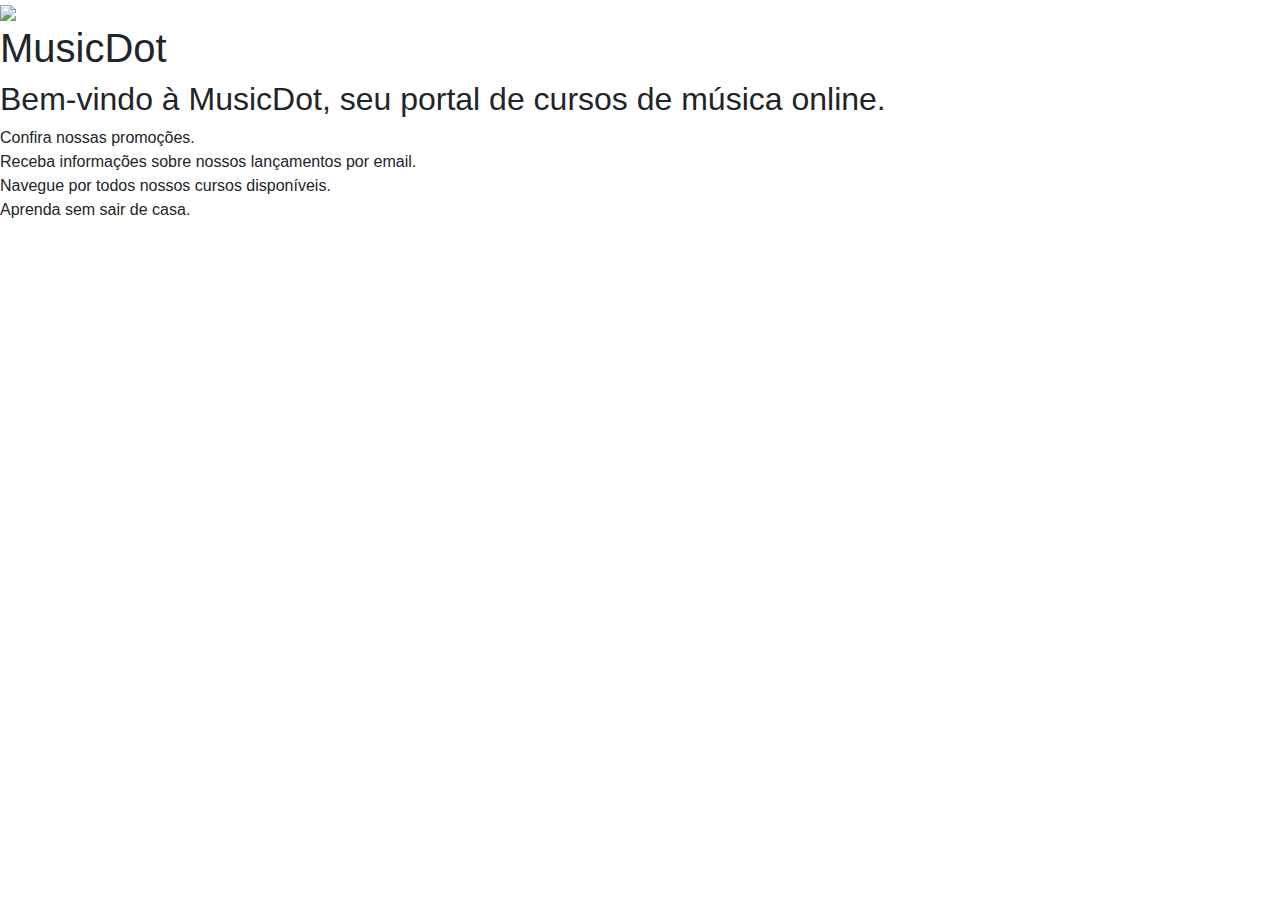
==== index.html @ 05663f5e "first commit" ====
<!DOCTYPE html>
<html>
    <head>
        <title>MusicDot</title>
        <meta charset="utf-8">
        <link rel="stylesheet" href="reset.css">
        <link rel="stylesheet" href="bootstrap.css">
    </head>

    <body>
        <img src="logo.svg" width="10%">
        <h1>MusicDot</h1>
        <h2>Bem-vindo	à	MusicDot,	seu	portal	de	cursos	de	música	online.</h2>
        <ul>
                <li>Confira	nossas	promoções.</li>
                <li>Receba	informações	sobre	nossos	lançamentos	por	email.</li>
                <li>Navegue	por	todos	nossos	cursos	disponíveis.</li>
                <li>Aprenda	sem	sair	de	casa.</li>
        </ul>
    </body>

</html>
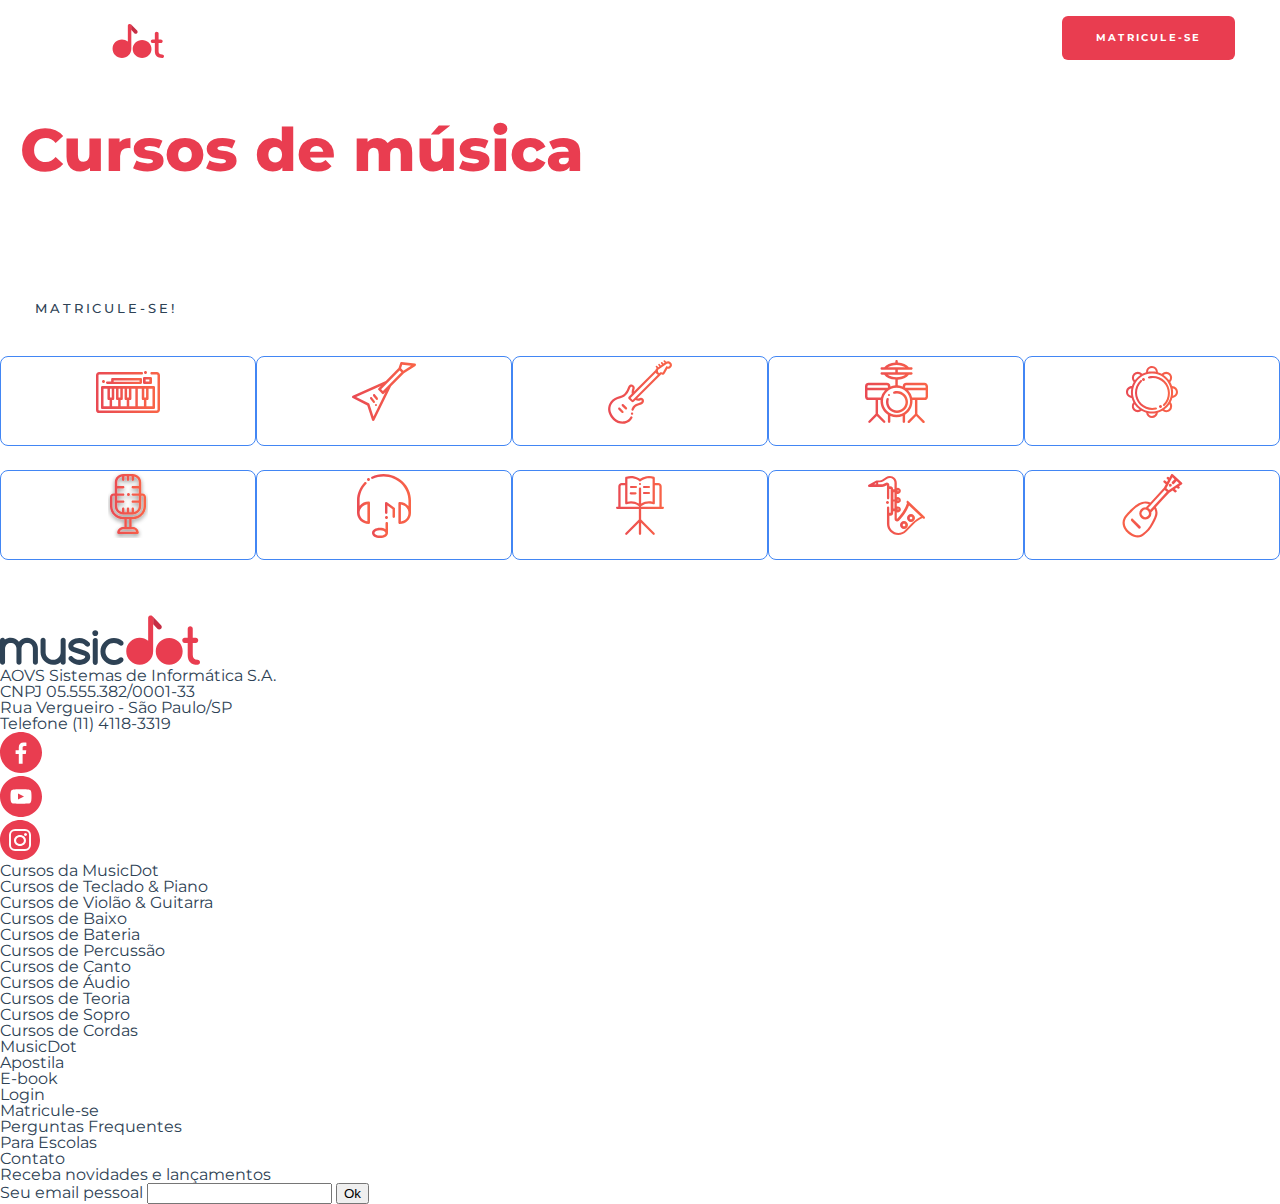
==== commit a966a2dd: "Melhoria HTML/CSS" ====
--- a/index.html
+++ b/index.html
@@ -1,25 +1,161 @@
 <!DOCTYPE html>
 <html>
-    <head>
-        <title>MusicDot</title>
-        <meta charset="utf-8">
-        <link rel="stylesheet" href="reset.css">
-        <link rel="stylesheet" href="bootstrap.css">
-    </head>
 
-    <body>
-        <img src="logo.svg" width="10%">
-        <h1>MusicDot</h1>
-        <h2>Bem-vindo	à	MusicDot,	seu	portal	de	cursos	de	música	online.</h2>
-        <ul>
-                <li>Confira	nossas	promoções.</li>
-                <li>Receba	informações	sobre	nossos	lançamentos	por	email.</li>
-                <li>Navegue	por	todos	nossos	cursos	disponíveis.</li>
-                <li>Aprenda	sem	sair	de	casa.</li>
-        </ul>
-    </body>
+<head>
+    <title>♫ MusicDot</title>
+    <meta charset="utf-8">
+    <link rel="stylesheet" href="https://fonts.googleapis.com/css?family=Montserrat:300,400,500,
+600,700,&display=block">
+    <link rel="stylesheet" href="reset.css">
+    <link rel="stylesheet" href="cabecalho.css">
+    <link rel="stylesheet" href="rodape.css">
+    <link rel="stylesheet" href="form-newsletter.css">
+    <link rel="stylesheet" href="container.css">
+    <link rel="stylesheet" href="cursos.css">
+</head>
 
-</html>
+<body>
+    <section class="home">
+        <header class="cabecalho">
+            <div class="logo">
+                <a href="index.html"><img class="cabecalho__logo" src="img/musicdot-logo-light.svg"
+                        title="Ir para a página inicial da Musicdot" alt="Musicdot">
+            </div>
+            <nav class="cabecalho_principal-nav">
+                <ul class="cabecalho__item">
+                    <li class="cabecalho__item-menu"><a href="Sobre.html#contato">Contato</a></li>
+                    <li class="cabecalho__item-menu"><a href="Sobre.html#contato">Entrar</a></li>
+                    <li class="cabecalho__item-menu cabecalho__item-menu-matricular"><a
+                            href="Sobre.html#contato">Matricule-se</a></li>
+                </ul>
+            </nav>
+        </header>
 
+        <main>
+            <section class="cursos">
+                <article class="cursos__chamada --largura-grande">
+                    <h1 class="chamada__titulo"><span class="chamada__titulo">Cursos de música<br></span><strong
+                            class="chamada__titulo--destaque"> online</strong></h1>
+                    <p class="chamada_p"> Comece agora e aprenda sua primeira música em <strong
+                            class="chamada__p--destaque">10 minutos!</strong></p>
+                    <a href="cursos.html" class="chamada__cursos__matricula botao">Matricule-se!</a>
+                </article>
+                <div class="cursos_lista">
+                    <nav class="cursos_lista-categorias">
+                        <ul class="cursos__lista">
+                            <li class="lista__categoria"><a href="#"><img src="img/icone-teclado-piano.svg">
+                                    <p>Teclado & Piano</p>
+                                </a></li>
+                            <li class="lista__categoria"><a href="#"><img src="img/icones-violao-guitarra.svg">
+                                    <p>Violão & Guitarra</p>
+                                </a></li>
+                            <li class="lista__categoria"><a href="#"><img src="img/icones-baixo.svg">
+                                    <p>Baixo</p>
+                                </a></li>
+                            <li class="lista__categoria"><a href="#"><img src="img/icones-bateria.svg">
+                                    <p>Bateria</p>
+                                </a></li>
+                            <li class="lista__categoria"><a href="#"><img src="img/icones-percussao.svg">
+                                    <p>Percussão</p>
+                                </a></li>
+                            <li class="lista__categoria"><a href="#"><img src="img/icones-canto.svg">
+                                    <p>Canto</p>
+                                </a></li>
+                            <li class="lista__categoria"><a href="#"><img src="img/icones-audio.svg">
+                                    <p>Áudio</p>
+                                </a></li>
+                            <li class="lista__categoria"><a href="#"><img src="img/icones-teoria.svg">
+                                    <p>Teoria</p>
+                                </a></li>
+                            <li class="lista__categoria"><a href="#"><img src="img/icones-sopro.svg">
+                                    <p>Sopro</p>
+                                </a></li>
+                            <li class="lista__categoria"><a href="#"><img src="img/icone-cordas.svg">
+                                    <p>Cordas</p>
+                                </a></li>
+                        </ul>
+                    </nav>
+                </div>
+            </section>
+        </main>
+    </section>
 
-		+    <footer class="rodape container">
+        <section class="rodape__secao rodape__secao-sobre">
+            <img class="rodape__logo" src="img/logo.svg" alt="Logo da MusicDot">
+
+            <p class="rodape__infos-empresa">
+                AOVS Sistemas de Informática S.A.
+                <br>
+                CNPJ 05.555.382/0001-33
+                <br>
+                Rua Vergueiro - São Paulo/SP
+                <br>
+                Telefone (11) 4118-3319
+            </p>
+
+            <ul class="rodape__lista-midias-sociais">
+                <li class="rodape__item-midias-sociais">
+                    <a href="https://www.facebook.com/musicotonline">
+                        <img src="img/footer-icone-facebook.svg" alt="MusicDot no Facebook">
+                    </a>
+                </li>
+                <li class="rodape__item-midias-sociais">
+                    <a href="https://www.youtube.com/user/musicdotonline">
+                        <img src="img/footer-icone-youtube.svg" alt="MusicDot no Youtube">
+                    </a>
+                </li>
+                <li class="rodape__item-midias-sociais">
+                    <a href="https://www.instagram.com/musicdotonline/">
+                        <img src="img/footer-icone-instagram.svg" alt="MusicDot no Instagram">
+                    </a>
+                </li>
+            </ul>
+        </section>
+
+        <section class="rodape__secao rodape__secao-cursos">
+            <h2 class="rodape__titulo">Cursos da MusicDot</h2>
+            <nav>
+                <ul>
+                    <li class="rodape_item-lista"><a href="#">Cursos de Teclado & Piano</a></li>
+                    <li class="rodape_item-lista"><a href="#">Cursos de Violão & Guitarra</a></li>
+                    <li class="rodape_item-lista"><a href="#">Cursos de Baixo</a></li>
+                    <li class="rodape_item-lista"><a href="#">Cursos de Bateria</a></li>
+                    <li class="rodape_item-lista"><a href="#">Cursos de Percussão</a></li>
+                    <li class="rodape_item-lista"><a href="#">Cursos de Canto</a></li>
+                    <li class="rodape_item-lista"><a href="#">Cursos de Áudio</a></li>
+                    <li class="rodape_item-lista"><a href="#">Cursos de Teoria</a></li>
+                    <li class="rodape_item-lista"><a href="#">Cursos de Sopro</a></li>
+                    <li class="rodape_item-lista"><a href="#">Cursos de Cordas</a></li>
+                </ul>
+            </nav>
+        </section>
+
+        <section class="rodape__secao rodape__secao-links">
+            <h2 class="rodape__titulo">MusicDot</h2>
+            <nav>
+                <ul>
+                    <li class="rodape_item-lista"><a href="#">Apostila</a></li>
+                    <li class="rodape_item-lista"><a href="#">E-book</a></li>
+                    <li class="rodape_item-lista"><a href="#">Login</a></li>
+                    <li class="rodape_item-lista"><a href="#">Matricule-se</a></li>
+                    <li class="rodape_item-lista"><a href="#">Perguntas Frequentes</a></li>
+                    <li class="rodape_item-lista"><a href="#">Para Escolas</a></li>
+                    <li class="rodape_item-lista"><a href="#">Contato</a></li>
+                </ul>
+            </nav>
+        </section>
+
+        <section class="rodape__secao rodape__secao-newsletter">
+            <h2 class="rodape__titulo">Receba novidades e lançamentos</h2>
+
+            <form action="#" method="get" class="form-newsletter">
+                <label for="form-newsletter__label" class="form-newsletter__label">Seu email pessoal</label>
+                <input id="email-newsletter" name="email-newsletter" type="email" class="form-newsletter__campo">
+                <button type="submit" class="form-newsletter__botao"> Ok </button>
+            </form>
+        </section>
+    </footer>
+</body>
+
+</html>--- a/cabecalho.css
+++ b/cabecalho.css
@@ -0,0 +1,77 @@
+.home {
+    background-image: url(img/home-background.png);
+    background-size: cover;
+    background-repeat: none;
+}
+
+.cabecalho {
+    align-items: left;
+    font-size: 0.6rem;
+    font-weight: bold;
+    text-transform: uppercase;
+    letter-spacing: 0.23em;
+    padding: 25px;
+    width: 100%;
+    box-sizing: border-box;
+    color: #ffffff;
+    background-color: transparent;
+}
+
+.cabecalho__logo {
+    width: 14.5em;
+    padding: 16px 0;
+    z-index: 2;
+    display: inline-block;
+}
+
+.cabecalho_principal-nav {
+    justify-content: space-around;
+    float: right;
+    padding: 16px 0 24px;
+    align-items: center;
+    height: 68px;
+    display: flex;
+}
+
+.cabecalho__item {
+    display: flex;
+    align-items: center;
+    color: #ffffff;
+}
+
+.cabecalho__item-menu {
+    align-items: center;
+    margin: 20px;
+    display: flex;
+    justify-content: space-around;
+}
+
+@media (min-width: 640px) {
+    .cabecalho {
+        padding-top: 0;
+        padding-bottom: 0;
+        display: flex;
+        justify-content: space-between;
+        align-items: center;
+    }
+
+    .cabecalho__logo {
+        padding: 2.5em 0;
+    }
+
+    .cabecalho__menu {
+        background-color: transparent;
+    }
+}
+
+@media (min-width: 770px) {
+    .cabecalho__item-menu-matricular {
+        margin-left: 1.42em;
+        border-radius: 6px;
+        background-color: #e93d50;
+    }
+
+    .cabecalho__item-menu-matricular a {
+        padding: 1.8em 3.5em;
+    }
+}
--- a/cursos.css
+++ b/cursos.css
@@ -0,0 +1,98 @@
+.--largura-máxima {
+    width: 100%;
+}
+
+.--largura-grande {
+    width: 80%;
+}
+
+* {
+    box-sizing: border-box;
+}
+
+.botao {
+    font-size: .8rem;
+    font-weight: 500;
+    letter-spacing: 2.9px;
+    text-transform: uppercase;
+    padding: 1rem 15px;
+    margin-top: .5rem;
+    margin-bottom: .5rem;
+    border-radius: 6px;
+    transition: .25s;
+}
+
+.botao:hover {
+    transform: translate(0, .22rem);
+    transition: .25s;
+}
+
+.cursos {
+    padding-top: 16px;
+    padding-bottom: 33px;
+}
+
+.cursos__chamada {
+    align-items: left;
+    padding: 20px;
+    
+}
+
+.chamada__titulo {
+    color: #e93d50;
+    font-weight: 800;
+    font-size: 60px;
+    margin-bottom: .3rem;
+}
+
+.chamada__titulo--destaque {
+    color: #fff;
+}
+
+.chamada_p {
+    font-weight: 500;
+    font-size: 22px;
+    line-height: 1.3;
+    margin: 1rem 0;
+    color: #fff;
+}
+
+.chamada__p--destaque {
+    font-weight: bold;
+}
+
+.cursos__lista {
+    color: #fff;
+    display: flex;
+    flex-wrap: wrap;
+    justify-content: space-around;
+    padding: 0 0 8px;
+    margin: 0 0 10px;
+
+}
+
+.lista_categoria_curso {
+    text-decoration: none;
+    text-transform: none;
+}
+
+.lista__categoria {
+    width: 20%;
+    height: 90px;
+    padding: 10px;
+    margin-top: 20px;
+    margin-bottom: 4px;
+    text-align: center;
+    justify-content: center;
+    border: 1px solid #4286f4;
+    border-radius: 8px;
+    font-weight: bold;
+    display: flex;
+    flex-direction: column;
+    align-items: center;
+    max-width: 80%;
+}
+
+.lista__categoria:hover {
+    cursor: pointer;
+}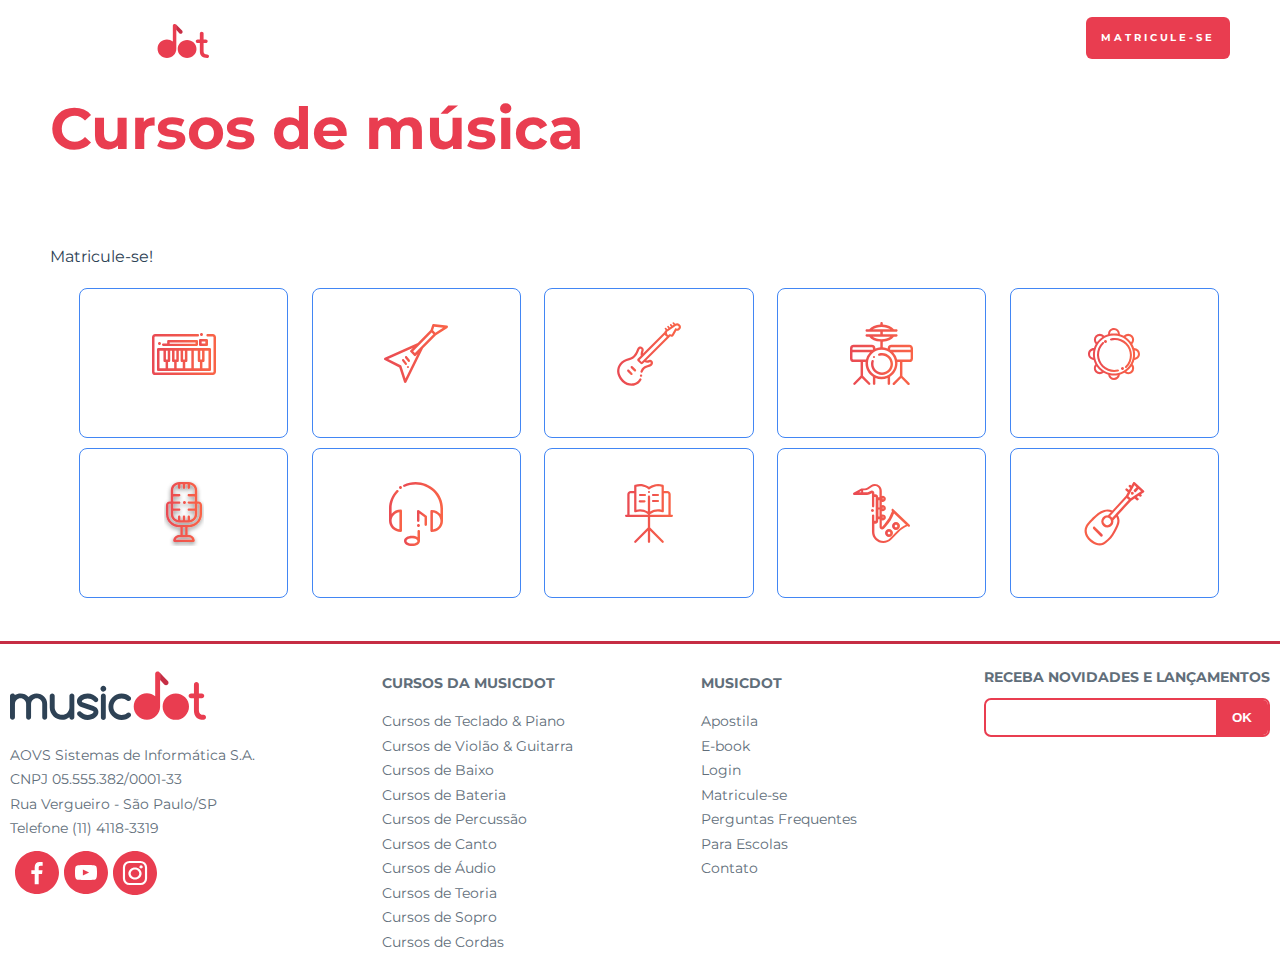
==== commit 4f91b550: "melhoria códigos" ====
--- a/index.html
+++ b/index.html
@@ -25,7 +25,7 @@
                 <ul class="cabecalho__item">
                     <li class="cabecalho__item-menu"><a href="Sobre.html#contato">Contato</a></li>
                     <li class="cabecalho__item-menu"><a href="Sobre.html#contato">Entrar</a></li>
-                    <li class="cabecalho__item-menu cabecalho__item-menu-matricular"><a
+                    <li class="cabecalho__item-menu botao"><a
                             href="Sobre.html#contato">Matricule-se</a></li>
                 </ul>
             </nav>
@@ -38,7 +38,7 @@
                             class="chamada__titulo--destaque"> online</strong></h1>
                     <p class="chamada_p"> Comece agora e aprenda sua primeira música em <strong
                             class="chamada__p--destaque">10 minutos!</strong></p>
-                    <a href="cursos.html" class="chamada__cursos__matricula botao">Matricule-se!</a>
+                    <a href="cursos.html" class="chamada__cursos__matricula">Matricule-se!</a>
                 </article>
                 <div class="cursos_lista">
                     <nav class="cursos_lista-categorias">
--- a/cabecalho.css
+++ b/cabecalho.css
@@ -1,3 +1,8 @@
+* {
+    box-sizing: border-box;
+    margin-left: 10px;
+}
+
 .home {
     background-image: url(img/home-background.png);
     background-size: cover;
@@ -10,7 +15,7 @@
     font-weight: bold;
     text-transform: uppercase;
     letter-spacing: 0.23em;
-    padding: 25px;
+    padding: 30px;
     width: 100%;
     box-sizing: border-box;
     color: #ffffff;
@@ -22,6 +27,7 @@
     padding: 16px 0;
     z-index: 2;
     display: inline-block;
+    margin-left: 40px;
 }
 
 .cabecalho_principal-nav {
@@ -45,6 +51,31 @@
     display: flex;
     justify-content: space-around;
 }
+
+.cabecalho__item-menu:hover {
+    color: darkred;
+}
+
+.botao {
+    letter-spacing: 2.9px;
+    text-transform: uppercase;
+    padding: 1rem 15px;
+    margin-top: .5rem;
+    margin-bottom: .5rem;
+    border-radius: 6px;
+    transition: .25s;
+    background-color: #e93d50;
+    font-size: 0.6rem;
+    font-weight: bold;
+}
+
+.botao:hover {
+    transform: translate(0, .22rem);
+    transition: .25s;
+    color: #ffffff;
+    background-color: darkred;
+}
+
 
 @media (min-width: 640px) {
     .cabecalho {
--- a/rodape.css
+++ b/rodape.css
@@ -0,0 +1,127 @@
+.rodape {
+    text-align: center;
+    font-size: 0.7rem;
+    padding-top: 2em;
+    padding-bottom: 20px;
+    border-top: 3px solid #c62d44;
+    color: #616e7a;
+}
+
+.container {
+    padding-left: 10px;
+    padding-right: 10px;
+}
+
+.rodape__logo {
+    width: 80%;
+}
+
+.rodape__lista-midias-sociais {
+    display: flex;
+    padding-top: 10px;
+}
+
+.rodape__infos-empresa {
+    padding-top: 20px;
+    line-height: 1.8;
+}
+
+.rodape__secao {
+    justify-content: right;
+}
+
+.rodape__secao-cursos {
+    line-height: 1.8;
+}
+
+.rodape__secao-links {
+    line-height: 1.8;
+}
+
+.rodape__item-midias-sociais {
+    width: 20%;
+    padding-left: 5px;
+}
+
+.rodape__item-midias-sociais img {
+    width: 100%;
+}
+
+.rodape__titulo {
+    font-size: 1.45em;
+    margin-bottom: 1em;
+    font-weight: bold;
+    text-transform: uppercase;
+}
+
+.rodape__item-lista {
+    font-weight: 500;
+    padding: 20px;
+}
+
+@media (max-width: 640px) {
+    .rodape__secao + .rodape__secao {
+        margin-top: 2em;
+    }
+}
+
+@media (min-width: 640px) and (max-width: 1200px) {
+    .rodape {
+        display: flex;
+        flex-wrap: wrap;
+        justify-content: space-between;
+        font-size: 1rem;
+    }
+
+    .rodape__secao-sobre,
+    .rodape__secao-cursos,
+    .rodape__secao-links,
+    .rodape__secao-newsletter {
+        width: 45%;
+    }
+
+    .rodape__secao-cursos {
+        order: 1;
+        margin: 0;
+    }
+
+    .rodape__secao-links {
+        order: 2;
+        margin: 0;
+    }
+
+    .rodape__secao-sobre {
+        order: 3;
+        margin-top: 2em;
+    }
+
+    .rodape__secao-newsletter {
+        order: 4;
+        margin-top: 2em;
+    }
+}
+
+@media (min-width: 1200px) {
+    .rodape {
+        display: flex;
+        justify-content: space-between;
+        font-size: 0.85rem;
+        text-align: left;
+    }
+
+    .rodape__titulo {
+        font-size: 1em;
+    }
+
+    .rodape__lista-midias-sociais {
+        justify-content: left;
+    }
+
+    .rodape__secao {
+        margin-top: 0;
+    }
+
+    .rodape__secao + .rodape__secao {
+        margin-left: 2em;
+    }
+}--- a/form-newsletter.css
+++ b/form-newsletter.css
@@ -0,0 +1,36 @@
+.form-newsletter {
+    display: flex;
+    width: 100%;
+    max-width: 400px;
+    margin: 0 auto;
+    margin-top: 5px;
+    overflow: hidden;
+    box-sizing: border-box;
+    border-radius: 7px;
+    border: 2px solid #e93d50;
+
+}
+
+.form-newsletter__label {
+    position: absolute;
+    left: -10000px;
+    width: 1px;
+    height: 1px;
+    overflow: hidden;
+}
+
+.form-newsletter__campo {
+    padding: .6rem .4rem;
+    flex-grow: 1;
+    border: none;
+}
+
+.form-newsletter__botao {
+    flex-grow: 1;
+    border: none;
+    text-transform: uppercase;
+    font-weight: 600;
+    background-color: #e93d50;
+    color: #fff;
+    cursor: pointer;
+}--- a/cursos.css
+++ b/cursos.css
@@ -10,23 +10,6 @@
     box-sizing: border-box;
 }
 
-.botao {
-    font-size: .8rem;
-    font-weight: 500;
-    letter-spacing: 2.9px;
-    text-transform: uppercase;
-    padding: 1rem 15px;
-    margin-top: .5rem;
-    margin-bottom: .5rem;
-    border-radius: 6px;
-    transition: .25s;
-}
-
-.botao:hover {
-    transform: translate(0, .22rem);
-    transition: .25s;
-}
-
 .cursos {
     padding-top: 16px;
     padding-bottom: 33px;
@@ -34,14 +17,14 @@
 
 .cursos__chamada {
     align-items: left;
-    padding: 20px;
+    margin-left: 40px;
     
 }
 
 .chamada__titulo {
     color: #e93d50;
-    font-weight: 800;
-    font-size: 60px;
+    font-weight: bold;
+    font-size: 58px;
     margin-bottom: .3rem;
 }
 
@@ -53,8 +36,8 @@
     font-weight: 500;
     font-size: 22px;
     line-height: 1.3;
-    margin: 1rem 0;
     color: #fff;
+    margin-left: 40px;
 }
 
 .chamada__p--destaque {
@@ -66,8 +49,13 @@
     display: flex;
     flex-wrap: wrap;
     justify-content: space-around;
-    padding: 0 0 8px;
-    margin: 0 0 10px;
+}
+
+.cursos_lista-categorias {
+    margin-top: 23px;
+    justify-content: space-evenly;
+    flex-wrap: wrap;
+    display: flex;
 
 }
 
@@ -77,11 +65,11 @@
 }
 
 .lista__categoria {
-    width: 20%;
-    height: 90px;
-    padding: 10px;
-    margin-top: 20px;
-    margin-bottom: 4px;
+    width: 18%;
+    height: 150px;
+    padding: 15px;
+    margin-bottom: 10px;
+    margin-left: 8px;
     text-align: center;
     justify-content: center;
     border: 1px solid #4286f4;
@@ -95,4 +83,7 @@
 
 .lista__categoria:hover {
     cursor: pointer;
+    background-color: rgba(66,134,244,.3);
+    transition: 1s;
+    transform: translateY(2px);
 }